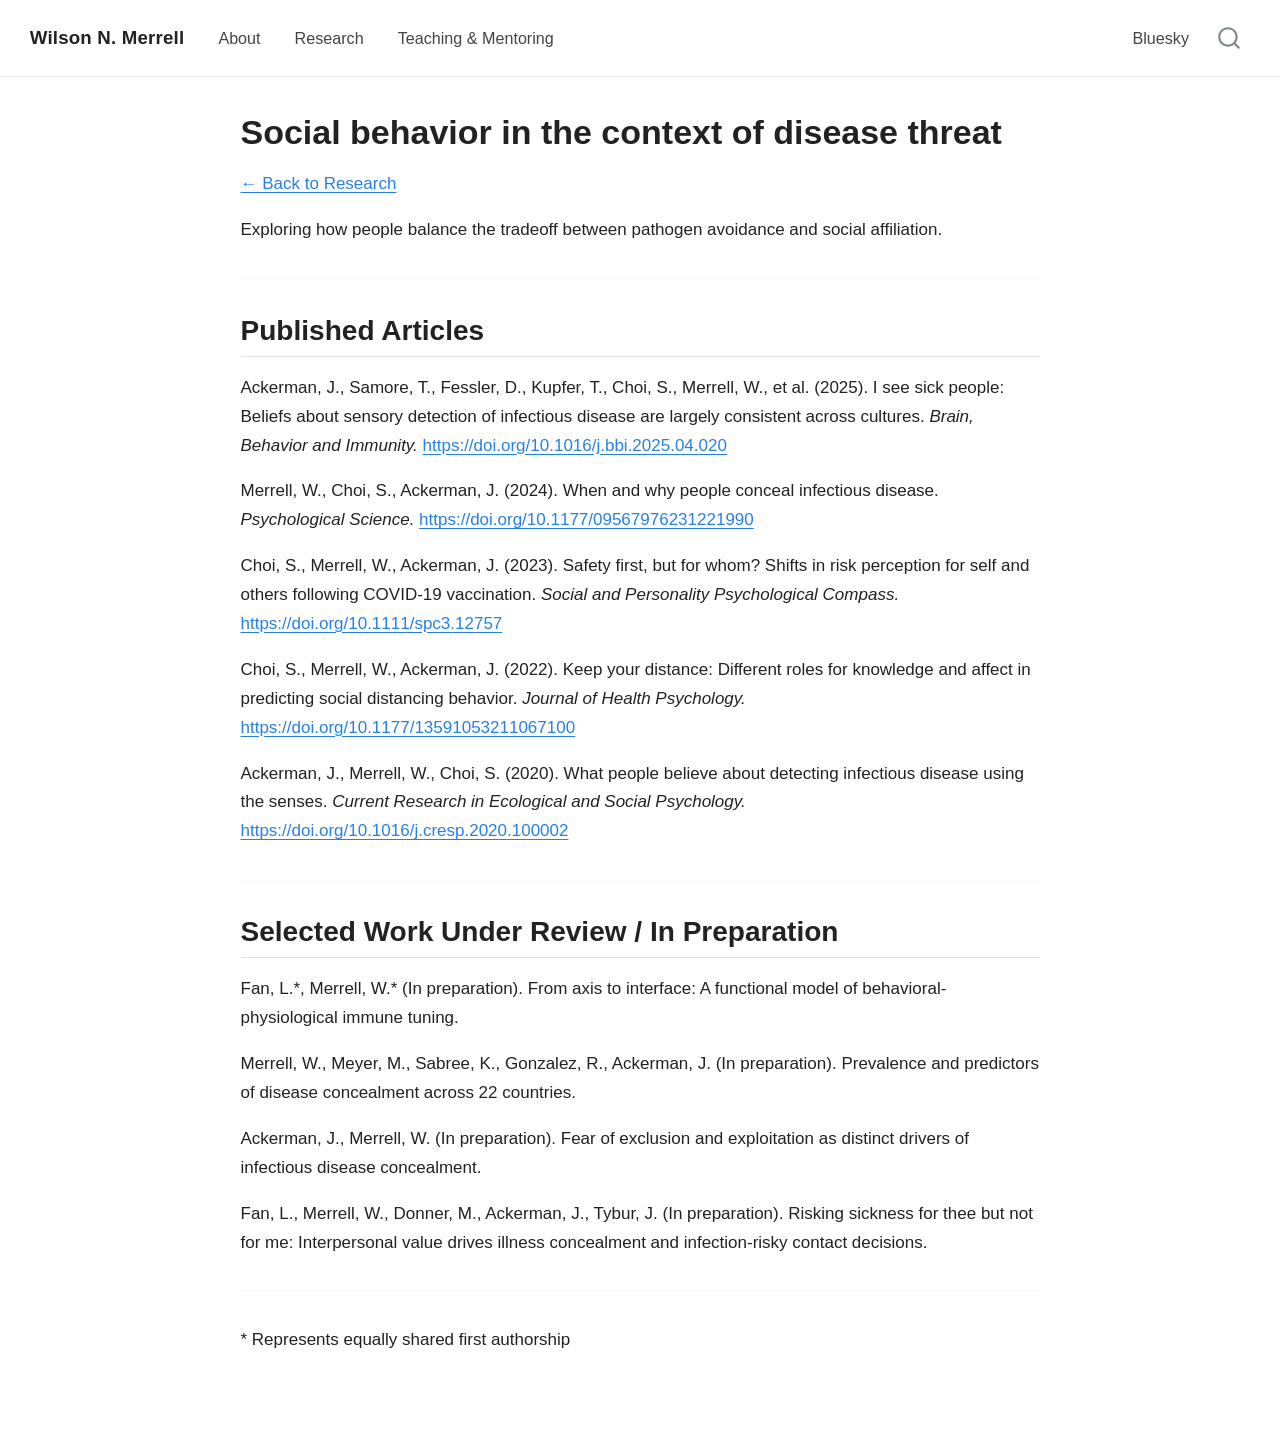
==== infectious-disease.html @ 4574ea26 "Initial gh-pages deployment" ====
<!DOCTYPE html>
<html xmlns="http://www.w3.org/1999/xhtml" lang="en" xml:lang="en"><head>

<meta charset="utf-8">
<meta name="generator" content="quarto-1.9.35">

<meta name="viewport" content="width=device-width, initial-scale=1.0, user-scalable=yes">


<title>Social behavior in the context of disease threat – Wilson N. Merrell</title>
<style>
/* Default styles provided by pandoc.
** See https://pandoc.org/MANUAL.html#variables-for-html for config info.
*/
code{white-space: pre-wrap;}
span.smallcaps{font-variant: small-caps;}
div.columns{display: flex; gap: min(4vw, 1.5em);}
div.column{flex: auto; overflow-x: auto;}
div.hanging-indent{margin-left: 1.5em; text-indent: -1.5em;}
ul.task-list{list-style: none;}
ul.task-list li input[type="checkbox"] {
  width: 0.8em;
  margin: 0 0.8em 0.2em -1em; /* quarto-specific, see https://github.com/quarto-dev/quarto-cli/issues/4556 */ 
  vertical-align: middle;
}
</style>


<script src="site_libs/quarto-nav/quarto-nav.js"></script>
<script src="site_libs/quarto-nav/headroom.min.js"></script>
<script src="site_libs/clipboard/clipboard.min.js"></script>
<script src="site_libs/quarto-search/autocomplete.umd.js"></script>
<script src="site_libs/quarto-search/fuse.min.js"></script>
<script src="site_libs/quarto-search/quarto-search.js"></script>
<meta name="quarto:offset" content="./">
<script src="site_libs/quarto-html/quarto.js" type="module"></script>
<script src="site_libs/quarto-html/tabsets/tabsets.js" type="module"></script>
<script src="site_libs/quarto-html/popper.min.js"></script>
<script src="site_libs/quarto-html/tippy.umd.min.js"></script>
<script src="site_libs/quarto-html/anchor.min.js"></script>
<link href="site_libs/quarto-html/tippy.css" rel="stylesheet">
<link href="site_libs/quarto-html/quarto-syntax-highlighting-46f66b053e56abd73bb6e954d61a315b.css" rel="stylesheet" id="quarto-text-highlighting-styles">
<script src="site_libs/bootstrap/bootstrap.min.js"></script>
<link href="site_libs/bootstrap/bootstrap-icons.css" rel="stylesheet">
<link href="site_libs/bootstrap/bootstrap-e49bfbbc2a5568e0c3f49c295171dcce.min.css" rel="stylesheet" append-hash="true" id="quarto-bootstrap" data-mode="light">
<script id="quarto-search-options" type="application/json">{
  "location": "navbar",
  "copy-button": false,
  "collapse-after": 3,
  "panel-placement": "end",
  "type": "overlay",
  "limit": 50,
  "keyboard-shortcut": [
    "f",
    "/",
    "s"
  ],
  "show-item-context": false,
  "language": {
    "search-no-results-text": "No results",
    "search-matching-documents-text": "matching documents",
    "search-copy-link-title": "Copy link to search",
    "search-hide-matches-text": "Hide additional matches",
    "search-more-match-text": "more match in this document",
    "search-more-matches-text": "more matches in this document",
    "search-clear-button-title": "Clear",
    "search-text-placeholder": "",
    "search-detached-cancel-button-title": "Cancel",
    "search-submit-button-title": "Submit",
    "search-label": "Search"
  }
}</script>


<link rel="stylesheet" href="styles.css">
</head>

<body class="nav-fixed fullcontent quarto-light">

<div id="quarto-search-results"></div>
  <header id="quarto-header" class="headroom fixed-top">
    <nav class="navbar navbar-expand-lg " data-bs-theme="dark">
      <div class="navbar-container container-fluid">
      <div class="navbar-brand-container mx-auto">
    <a class="navbar-brand" href="./index.html">
    <span class="navbar-title">Wilson N. Merrell</span>
    </a>
  </div>
            <div id="quarto-search" class="" title="Search"></div>
          <button class="navbar-toggler" type="button" data-bs-toggle="collapse" data-bs-target="#navbarCollapse" aria-controls="navbarCollapse" role="menu" aria-expanded="false" aria-label="Toggle navigation" onclick="if (window.quartoToggleHeadroom) { window.quartoToggleHeadroom(); }">
  <span class="navbar-toggler-icon"></span>
</button>
          <div class="collapse navbar-collapse" id="navbarCollapse">
            <ul class="navbar-nav navbar-nav-scroll me-auto">
  <li class="nav-item">
    <a class="nav-link" href="./index.html"> 
<span class="menu-text">About</span></a>
  </li>  
  <li class="nav-item">
    <a class="nav-link" href="./research.html"> 
<span class="menu-text">Research</span></a>
  </li>  
  <li class="nav-item">
    <a class="nav-link" href="./teaching-mentoring.html"> 
<span class="menu-text">Teaching &amp; Mentoring</span></a>
  </li>  
</ul>
            <ul class="navbar-nav navbar-nav-scroll ms-auto">
  <li class="nav-item">
    <a class="nav-link" href="https://bsky.app/profile/wilsonmerrell.bsky.social"> 
<span class="menu-text">Bluesky</span></a>
  </li>  
</ul>
          </div> <!-- /navcollapse -->
            <div class="quarto-navbar-tools">
</div>
      </div> <!-- /container-fluid -->
    </nav>
</header>
<!-- content -->
<div id="quarto-content" class="quarto-container page-columns page-rows-contents page-layout-article page-navbar">
<!-- sidebar -->
<!-- margin-sidebar -->
    
<!-- main -->
<main class="content" id="quarto-document-content">

<header id="title-block-header" class="quarto-title-block default">
<div class="quarto-title">
<h1 class="title">Social behavior in the context of disease threat</h1>
</div>



<div class="quarto-title-meta">

    
  
    
  </div>
  


</header>


<p><a href="./research.html">← Back to Research</a></p>
<p>Exploring how people balance the tradeoff between pathogen avoidance and social affiliation.</p>
<hr>
<section id="published-articles" class="level2">
<h2 class="anchored" data-anchor-id="published-articles">Published Articles</h2>
<p>Ackerman, J., Samore, T., Fessler, D., Kupfer, T., Choi, S., Merrell, W., et al.&nbsp;(2025). I see sick people: Beliefs about sensory detection of infectious disease are largely consistent across cultures. <em>Brain, Behavior and Immunity.</em> <a href="https://doi.org/10.1016/j.bbi.2025.04.020" class="uri">https://doi.org/10.1016/j.bbi.2025.04.020</a></p>
<p>Merrell, W., Choi, S., Ackerman, J. (2024). When and why people conceal infectious disease. <em>Psychological Science.</em> <a href="https://doi.org/10.1177/09567976231221990" class="uri">https://doi.org/10.1177/09567976231221990</a></p>
<p>Choi, S., Merrell, W., Ackerman, J. (2023). Safety first, but for whom? Shifts in risk perception for self and others following COVID-19 vaccination. <em>Social and Personality Psychological Compass.</em> <a href="https://doi.org/10.1111/spc3.12757" class="uri">https://doi.org/10.1111/spc3.12757</a></p>
<p>Choi, S., Merrell, W., Ackerman, J. (2022). Keep your distance: Different roles for knowledge and affect in predicting social distancing behavior. <em>Journal of Health Psychology.</em> <a href="https://doi.org/10.1177/13591053211067100" class="uri">https://doi.org/10.1177/13591053211067100</a></p>
<p>Ackerman, J., Merrell, W., Choi, S. (2020). What people believe about detecting infectious disease using the senses. <em>Current Research in Ecological and Social Psychology.</em> <a href="https://doi.org/10.1016/j.cresp.2020.100002" class="uri">https://doi.org/10.1016/j.cresp.2020.100002</a></p>
<hr>
</section>
<section id="selected-work-under-review-in-preparation" class="level2">
<h2 class="anchored" data-anchor-id="selected-work-under-review-in-preparation">Selected Work Under Review / In Preparation</h2>
<p>Fan, L.*, Merrell, W.* (In preparation). From axis to interface: A functional model of behavioral-physiological immune tuning.</p>
<p>Merrell, W., Meyer, M., Sabree, K., Gonzalez, R., Ackerman, J. (In preparation). Prevalence and predictors of disease concealment across 22 countries.</p>
<p>Ackerman, J., Merrell, W. (In preparation). Fear of exclusion and exploitation as distinct drivers of infectious disease concealment.</p>
<p>Fan, L., Merrell, W., Donner, M., Ackerman, J., Tybur, J. (In preparation). Risking sickness for thee but not for me: Interpersonal value drives illness concealment and infection-risky contact decisions.</p>
<hr>
<p>* Represents equally shared first authorship</p>


</section>

</main> <!-- /main -->
<script id="quarto-html-after-body" type="application/javascript">
  window.document.addEventListener("DOMContentLoaded", function (event) {
    const icon = "";
    const anchorJS = new window.AnchorJS();
    anchorJS.options = {
      placement: 'right',
      icon: icon
    };
    anchorJS.add('.anchored');
    const isCodeAnnotation = (el) => {
      for (const clz of el.classList) {
        if (clz.startsWith('code-annotation-')) {                     
          return true;
        }
      }
      return false;
    }
    const onCopySuccess = function(e) {
      // button target
      const button = e.trigger;
      // don't keep focus
      button.blur();
      // flash "checked"
      button.classList.add('code-copy-button-checked');
      var currentTitle = button.getAttribute("title");
      button.setAttribute("title", "Copied!");
      let tooltip;
      if (window.bootstrap) {
        button.setAttribute("data-bs-toggle", "tooltip");
        button.setAttribute("data-bs-placement", "left");
        button.setAttribute("data-bs-title", "Copied!");
        tooltip = new bootstrap.Tooltip(button, 
          { trigger: "manual", 
            customClass: "code-copy-button-tooltip",
            offset: [0, -8]});
        tooltip.show();    
      }
      setTimeout(function() {
        if (tooltip) {
          tooltip.hide();
          button.removeAttribute("data-bs-title");
          button.removeAttribute("data-bs-toggle");
          button.removeAttribute("data-bs-placement");
        }
        button.setAttribute("title", currentTitle);
        button.classList.remove('code-copy-button-checked');
      }, 1000);
      // clear code selection
      e.clearSelection();
    }
    const getTextToCopy = function(trigger) {
      const outerScaffold = trigger.parentElement.cloneNode(true);
      const codeEl = outerScaffold.querySelector('code');
      for (const childEl of codeEl.children) {
        if (isCodeAnnotation(childEl)) {
          childEl.remove();
        }
      }
      return codeEl.innerText;
    }
    const clipboard = new window.ClipboardJS('.code-copy-button:not([data-in-quarto-modal])', {
      text: getTextToCopy
    });
    clipboard.on('success', onCopySuccess);
    if (window.document.getElementById('quarto-embedded-source-code-modal')) {
      const clipboardModal = new window.ClipboardJS('.code-copy-button[data-in-quarto-modal]', {
        text: getTextToCopy,
        container: window.document.getElementById('quarto-embedded-source-code-modal')
      });
      clipboardModal.on('success', onCopySuccess);
    }
      var localhostRegex = new RegExp(/^(?:http|https):\/\/localhost\:?[0-9]*\//);
      var mailtoRegex = new RegExp(/^mailto:/);
        var filterRegex = new RegExp('/' + window.location.host + '/');
      var isInternal = (href) => {
          return filterRegex.test(href) || localhostRegex.test(href) || mailtoRegex.test(href);
      }
      // Inspect non-navigation links and adorn them if external
     var links = window.document.querySelectorAll('a[href]:not(.nav-link):not(.navbar-brand):not(.toc-action):not(.sidebar-link):not(.sidebar-item-toggle):not(.pagination-link):not(.no-external):not([aria-hidden]):not(.dropdown-item):not(.quarto-navigation-tool):not(.about-link)');
      for (var i=0; i<links.length; i++) {
        const link = links[i];
        if (!isInternal(link.href)) {
          // undo the damage that might have been done by quarto-nav.js in the case of
          // links that we want to consider external
          if (link.dataset.originalHref !== undefined) {
            link.href = link.dataset.originalHref;
          }
        }
      }
    function tippyHover(el, contentFn, onTriggerFn, onUntriggerFn) {
      const config = {
        allowHTML: true,
        maxWidth: 500,
        delay: 100,
        arrow: false,
        appendTo: function(el) {
            return el.parentElement;
        },
        interactive: true,
        interactiveBorder: 10,
        theme: 'quarto',
        placement: 'bottom-start',
      };
      if (contentFn) {
        config.content = contentFn;
      }
      if (onTriggerFn) {
        config.onTrigger = onTriggerFn;
      }
      if (onUntriggerFn) {
        config.onUntrigger = onUntriggerFn;
      }
      window.tippy(el, config); 
    }
    const noterefs = window.document.querySelectorAll('a[role="doc-noteref"]');
    for (var i=0; i<noterefs.length; i++) {
      const ref = noterefs[i];
      tippyHover(ref, function() {
        // use id or data attribute instead here
        let href = ref.getAttribute('data-footnote-href') || ref.getAttribute('href');
        try { href = new URL(href).hash; } catch {}
        const id = href.replace(/^#\/?/, "");
        const note = window.document.getElementById(id);
        if (note) {
          return note.innerHTML;
        } else {
          return "";
        }
      });
    }
    const xrefs = window.document.querySelectorAll('a.quarto-xref');
    const processXRef = (id, note) => {
      // Strip column container classes
      const stripColumnClz = (el) => {
        el.classList.remove("page-full", "page-columns");
        if (el.children) {
          for (const child of el.children) {
            stripColumnClz(child);
          }
        }
      }
      stripColumnClz(note)
      if (id === null || id.startsWith('sec-')) {
        // Special case sections, only their first couple elements
        const container = document.createElement("div");
        if (note.children && note.children.length > 2) {
          container.appendChild(note.children[0].cloneNode(true));
          for (let i = 1; i < note.children.length; i++) {
            const child = note.children[i];
            if (child.tagName === "P" && child.innerText === "") {
              continue;
            } else {
              container.appendChild(child.cloneNode(true));
              break;
            }
          }
          if (window.Quarto?.typesetMath) {
            window.Quarto.typesetMath(container);
          }
          return container.innerHTML
        } else {
          if (window.Quarto?.typesetMath) {
            window.Quarto.typesetMath(note);
          }
          return note.innerHTML;
        }
      } else {
        // Remove any anchor links if they are present
        const anchorLink = note.querySelector('a.anchorjs-link');
        if (anchorLink) {
          anchorLink.remove();
        }
        if (window.Quarto?.typesetMath) {
          window.Quarto.typesetMath(note);
        }
        if (note.classList.contains("callout")) {
          return note.outerHTML;
        } else {
          return note.innerHTML;
        }
      }
    }
    for (var i=0; i<xrefs.length; i++) {
      const xref = xrefs[i];
      tippyHover(xref, undefined, function(instance) {
        instance.disable();
        let url = xref.getAttribute('href');
        let hash = undefined; 
        if (url.startsWith('#')) {
          hash = url;
        } else {
          try { hash = new URL(url).hash; } catch {}
        }
        if (hash) {
          const id = hash.replace(/^#\/?/, "");
          const note = window.document.getElementById(id);
          if (note !== null) {
            try {
              const html = processXRef(id, note.cloneNode(true));
              instance.setContent(html);
            } finally {
              instance.enable();
              instance.show();
            }
          } else {
            // See if we can fetch this
            fetch(url.split('#')[0])
            .then(res => res.text())
            .then(html => {
              const parser = new DOMParser();
              const htmlDoc = parser.parseFromString(html, "text/html");
              const note = htmlDoc.getElementById(id);
              if (note !== null) {
                const html = processXRef(id, note);
                instance.setContent(html);
              } 
            }).finally(() => {
              instance.enable();
              instance.show();
            });
          }
        } else {
          // See if we can fetch a full url (with no hash to target)
          // This is a special case and we should probably do some content thinning / targeting
          fetch(url)
          .then(res => res.text())
          .then(html => {
            const parser = new DOMParser();
            const htmlDoc = parser.parseFromString(html, "text/html");
            const note = htmlDoc.querySelector('main.content');
            if (note !== null) {
              // This should only happen for chapter cross references
              // (since there is no id in the URL)
              // remove the first header
              if (note.children.length > 0 && note.children[0].tagName === "HEADER") {
                note.children[0].remove();
              }
              const html = processXRef(null, note);
              instance.setContent(html);
            } 
          }).finally(() => {
            instance.enable();
            instance.show();
          });
        }
      }, function(instance) {
      });
    }
        let selectedAnnoteEl;
        const selectorForAnnotation = ( cell, annotation) => {
          let cellAttr = 'data-code-cell="' + cell + '"';
          let lineAttr = 'data-code-annotation="' +  annotation + '"';
          const selector = 'span[' + cellAttr + '][' + lineAttr + ']';
          return selector;
        }
        const selectCodeLines = (annoteEl) => {
          const doc = window.document;
          const targetCell = annoteEl.getAttribute("data-target-cell");
          const targetAnnotation = annoteEl.getAttribute("data-target-annotation");
          const annoteSpan = window.document.querySelector(selectorForAnnotation(targetCell, targetAnnotation));
          const lines = annoteSpan.getAttribute("data-code-lines").split(",");
          const lineIds = lines.map((line) => {
            return targetCell + "-" + line;
          })
          let top = null;
          let height = null;
          let parent = null;
          if (lineIds.length > 0) {
              //compute the position of the single el (top and bottom and make a div)
              const el = window.document.getElementById(lineIds[0]);
              top = el.offsetTop;
              height = el.offsetHeight;
              parent = el.parentElement.parentElement;
            if (lineIds.length > 1) {
              const lastEl = window.document.getElementById(lineIds[lineIds.length - 1]);
              const bottom = lastEl.offsetTop + lastEl.offsetHeight;
              height = bottom - top;
            }
            if (top !== null && height !== null && parent !== null) {
              // cook up a div (if necessary) and position it 
              let div = window.document.getElementById("code-annotation-line-highlight");
              if (div === null) {
                div = window.document.createElement("div");
                div.setAttribute("id", "code-annotation-line-highlight");
                div.style.position = 'absolute';
                parent.appendChild(div);
              }
              div.style.top = top - 2 + "px";
              div.style.height = height + 4 + "px";
              div.style.left = 0;
              let gutterDiv = window.document.getElementById("code-annotation-line-highlight-gutter");
              if (gutterDiv === null) {
                gutterDiv = window.document.createElement("div");
                gutterDiv.setAttribute("id", "code-annotation-line-highlight-gutter");
                gutterDiv.style.position = 'absolute';
                const codeCell = window.document.getElementById(targetCell);
                const gutter = codeCell.querySelector('.code-annotation-gutter');
                gutter.appendChild(gutterDiv);
              }
              gutterDiv.style.top = top - 2 + "px";
              gutterDiv.style.height = height + 4 + "px";
            }
            selectedAnnoteEl = annoteEl;
          }
        };
        const unselectCodeLines = () => {
          const elementsIds = ["code-annotation-line-highlight", "code-annotation-line-highlight-gutter"];
          elementsIds.forEach((elId) => {
            const div = window.document.getElementById(elId);
            if (div) {
              div.remove();
            }
          });
          selectedAnnoteEl = undefined;
        };
          // Handle positioning of the toggle
      window.addEventListener(
        "resize",
        throttle(() => {
          elRect = undefined;
          if (selectedAnnoteEl) {
            selectCodeLines(selectedAnnoteEl);
          }
        }, 10)
      );
      function throttle(fn, ms) {
      let throttle = false;
      let timer;
        return (...args) => {
          if(!throttle) { // first call gets through
              fn.apply(this, args);
              throttle = true;
          } else { // all the others get throttled
              if(timer) clearTimeout(timer); // cancel #2
              timer = setTimeout(() => {
                fn.apply(this, args);
                timer = throttle = false;
              }, ms);
          }
        };
      }
        // Attach click handler to the DT
        const annoteDls = window.document.querySelectorAll('dt[data-target-cell]');
        for (const annoteDlNode of annoteDls) {
          annoteDlNode.addEventListener('click', (event) => {
            const clickedEl = event.target;
            if (clickedEl !== selectedAnnoteEl) {
              unselectCodeLines();
              const activeEl = window.document.querySelector('dt[data-target-cell].code-annotation-active');
              if (activeEl) {
                activeEl.classList.remove('code-annotation-active');
              }
              selectCodeLines(clickedEl);
              clickedEl.classList.add('code-annotation-active');
            } else {
              // Unselect the line
              unselectCodeLines();
              clickedEl.classList.remove('code-annotation-active');
            }
          });
        }
    const findCites = (el) => {
      const parentEl = el.parentElement;
      if (parentEl) {
        const cites = parentEl.dataset.cites;
        if (cites) {
          return {
            el,
            cites: cites.split(' ')
          };
        } else {
          return findCites(el.parentElement)
        }
      } else {
        return undefined;
      }
    };
    var bibliorefs = window.document.querySelectorAll('a[role="doc-biblioref"]');
    for (var i=0; i<bibliorefs.length; i++) {
      const ref = bibliorefs[i];
      const citeInfo = findCites(ref);
      if (citeInfo) {
        tippyHover(citeInfo.el, function() {
          var popup = window.document.createElement('div');
          citeInfo.cites.forEach(function(cite) {
            var citeDiv = window.document.createElement('div');
            citeDiv.classList.add('hanging-indent');
            citeDiv.classList.add('csl-entry');
            var biblioDiv = window.document.getElementById('ref-' + cite);
            if (biblioDiv) {
              citeDiv.innerHTML = biblioDiv.innerHTML;
            }
            popup.appendChild(citeDiv);
          });
          return popup.innerHTML;
        });
      }
    }
  });
  </script>
</div> <!-- /content -->




</body></html>
---- site_libs/quarto-html/tippy.css ----
.tippy-box[data-animation=fade][data-state=hidden]{opacity:0}[data-tippy-root]{max-width:calc(100vw - 10px)}.tippy-box{position:relative;background-color:#333;color:#fff;border-radius:4px;font-size:14px;line-height:1.4;white-space:normal;outline:0;transition-property:transform,visibility,opacity}.tippy-box[data-placement^=top]>.tippy-arrow{bottom:0}.tippy-box[data-placement^=top]>.tippy-arrow:before{bottom:-7px;left:0;border-width:8px 8px 0;border-top-color:initial;transform-origin:center top}.tippy-box[data-placement^=bottom]>.tippy-arrow{top:0}.tippy-box[data-placement^=bottom]>.tippy-arrow:before{top:-7px;left:0;border-width:0 8px 8px;border-bottom-color:initial;transform-origin:center bottom}.tippy-box[data-placement^=left]>.tippy-arrow{right:0}.tippy-box[data-placement^=left]>.tippy-arrow:before{border-width:8px 0 8px 8px;border-left-color:initial;right:-7px;transform-origin:center left}.tippy-box[data-placement^=right]>.tippy-arrow{left:0}.tippy-box[data-placement^=right]>.tippy-arrow:before{left:-7px;border-width:8px 8px 8px 0;border-right-color:initial;transform-origin:center right}.tippy-box[data-inertia][data-state=visible]{transition-timing-function:cubic-bezier(.54,1.5,.38,1.11)}.tippy-arrow{width:16px;height:16px;color:#333}.tippy-arrow:before{content:"";position:absolute;border-color:transparent;border-style:solid}.tippy-content{position:relative;padding:5px 9px;z-index:1}
---- site_libs/quarto-html/quarto-syntax-highlighting-46f66b053e56abd73bb6e954d61a315b.css ----
/* quarto syntax highlight colors */
:root {
  --quarto-hl-ot-color: #003B4F;
  --quarto-hl-at-color: #657422;
  --quarto-hl-ss-color: #20794D;
  --quarto-hl-an-color: #5E5E5E;
  --quarto-hl-fu-color: #4758AB;
  --quarto-hl-st-color: #20794D;
  --quarto-hl-cf-color: #003B4F;
  --quarto-hl-op-color: #5E5E5E;
  --quarto-hl-er-color: #AD0000;
  --quarto-hl-bn-color: #AD0000;
  --quarto-hl-al-color: #AD0000;
  --quarto-hl-va-color: #111111;
  --quarto-hl-bu-color: inherit;
  --quarto-hl-ex-color: inherit;
  --quarto-hl-pp-color: #AD0000;
  --quarto-hl-in-color: #5E5E5E;
  --quarto-hl-vs-color: #20794D;
  --quarto-hl-wa-color: #5E5E5E;
  --quarto-hl-do-color: #5E5E5E;
  --quarto-hl-im-color: #00769E;
  --quarto-hl-ch-color: #20794D;
  --quarto-hl-dt-color: #AD0000;
  --quarto-hl-fl-color: #AD0000;
  --quarto-hl-co-color: #5E5E5E;
  --quarto-hl-cv-color: #5E5E5E;
  --quarto-hl-cn-color: #8f5902;
  --quarto-hl-sc-color: #5E5E5E;
  --quarto-hl-dv-color: #AD0000;
  --quarto-hl-kw-color: #003B4F;
}

/* other quarto variables */
:root {
  --quarto-font-monospace: SFMono-Regular, Menlo, Monaco, Consolas, "Liberation Mono", "Courier New", monospace;
}

/* syntax highlight based on Pandoc's rules */
pre > code.sourceCode > span {
  color: #003B4F;
}

code.sourceCode > span {
  color: #003B4F;
}

div.sourceCode,
div.sourceCode pre.sourceCode {
  color: #003B4F;
}

/* Normal */
code span {
  color: #003B4F;
}

/* Alert */
code span.al {
  color: #AD0000;
  font-style: inherit;
}

/* Annotation */
code span.an {
  color: #5E5E5E;
  font-style: inherit;
}

/* Attribute */
code span.at {
  color: #657422;
  font-style: inherit;
}

/* BaseN */
code span.bn {
  color: #AD0000;
  font-style: inherit;
}

/* BuiltIn */
code span.bu {
  font-style: inherit;
}

/* ControlFlow */
code span.cf {
  color: #003B4F;
  font-weight: bold;
  font-style: inherit;
}

/* Char */
code span.ch {
  color: #20794D;
  font-style: inherit;
}

/* Constant */
code span.cn {
  color: #8f5902;
  font-style: inherit;
}

/* Comment */
code span.co {
  color: #5E5E5E;
  font-style: inherit;
}

/* CommentVar */
code span.cv {
  color: #5E5E5E;
  font-style: italic;
}

/* Documentation */
code span.do {
  color: #5E5E5E;
  font-style: italic;
}

/* DataType */
code span.dt {
  color: #AD0000;
  font-style: inherit;
}

/* DecVal */
code span.dv {
  color: #AD0000;
  font-style: inherit;
}

/* Error */
code span.er {
  color: #AD0000;
  font-style: inherit;
}

/* Extension */
code span.ex {
  font-style: inherit;
}

/* Float */
code span.fl {
  color: #AD0000;
  font-style: inherit;
}

/* Function */
code span.fu {
  color: #4758AB;
  font-style: inherit;
}

/* Import */
code span.im {
  color: #00769E;
  font-style: inherit;
}

/* Information */
code span.in {
  color: #5E5E5E;
  font-style: inherit;
}

/* Keyword */
code span.kw {
  color: #003B4F;
  font-weight: bold;
  font-style: inherit;
}

/* Operator */
code span.op {
  color: #5E5E5E;
  font-style: inherit;
}

/* Other */
code span.ot {
  color: #003B4F;
  font-style: inherit;
}

/* Preprocessor */
code span.pp {
  color: #AD0000;
  font-style: inherit;
}

/* SpecialChar */
code span.sc {
  color: #5E5E5E;
  font-style: inherit;
}

/* SpecialString */
code span.ss {
  color: #20794D;
  font-style: inherit;
}

/* String */
code span.st {
  color: #20794D;
  font-style: inherit;
}

/* Variable */
code span.va {
  color: #111111;
  font-style: inherit;
}

/* VerbatimString */
code span.vs {
  color: #20794D;
  font-style: inherit;
}

/* Warning */
code span.wa {
  color: #5E5E5E;
  font-style: italic;
}

.prevent-inlining {
  content: "</";
}

/*# sourceMappingURL=5022ed312398f59a55adce476d7327af.css.map */
---- styles.css ----
/* ─── Typography & Body ─────────────────────────────────────────── */
body {
  font-family: "Helvetica Neue", Helvetica, Arial, sans-serif;
  font-size: 1rem;
  line-height: 1.7;
  color: #222;
}

/* ─── Navbar ────────────────────────────────────────────────────── */
.navbar {
  border-bottom: 1px solid #e8e8e8;
  padding: 1rem 1.5rem;
}

.navbar-brand {
  font-weight: 600;
  font-size: 1.1rem;
  letter-spacing: 0.01em;
  color: #222 !important;
}

.navbar-nav .nav-link {
  color: #444 !important;
  font-size: 0.95rem;
  padding: 0 1rem !important;
}

.navbar-nav .nav-link:hover,
.navbar-nav .nav-link.active {
  color: #000 !important;
}

/* ─── About / Home page (trestles template) ─────────────────────── */
#quarto-content .about-entity .about-image {
  border-radius: 6px;
  max-width: 100%;
  object-fit: cover;
}

.about-entity .about-links {
  margin-top: 1rem;
}

.about-link {
  border: 1px solid #ccc;
  color: #333 !important;
  border-radius: 4px;
  font-size: 0.875rem;
}

.about-link:hover {
  background-color: #f5f5f5;
  border-color: #999;
}

/* ─── Research grid ─────────────────────────────────────────────── */
.research-grid {
  display: grid;
  grid-template-columns: repeat(auto-fit, minmax(280px, 1fr));
  gap: 2.5rem;
  margin-top: 1.5rem;
}

.research-card {
  border: 1px solid #e8e8e8;
  border-radius: 6px;
  overflow: hidden;
  transition: box-shadow 0.2s ease;
}

.research-card:hover {
  box-shadow: 0 4px 16px rgba(0, 0, 0, 0.08);
}

.research-card img {
  width: 100%;
  height: 200px;
  object-fit: cover;
  display: block;
}

.research-card h3,
.research-card p,
.research-card a {
  padding: 0 1.25rem;
}

.research-card h3 {
  margin-top: 1rem;
  font-size: 1.05rem;
  font-weight: 600;
}

.research-card h3 a {
  padding: 0;
  color: #222;
  text-decoration: none;
}

.research-card h3 a:hover {
  color: #2780e3;
}

.research-card p:last-child {
  padding-bottom: 1.25rem;
}

/* ─── Publication lists ─────────────────────────────────────────── */
.quarto-title-block {
  margin-bottom: 1.5rem;
}

p + p {
  margin-top: 0.25rem;
}

/* Back-link styling */
a[href="research.qmd"] {
  font-size: 0.9rem;
  color: #555;
  text-decoration: none;
}

a[href="research.qmd"]:hover {
  color: #2780e3;
}

/* ─── General link colors ────────────────────────────────────────── */
a {
  color: #2780e3;
}

a:hover {
  color: #1a5fad;
}

/* ─── Horizontal rules ──────────────────────────────────────────── */
hr {
  border: none;
  border-top: 1px solid #e8e8e8;
  margin: 2rem 0;
}

/* ─── Footer ────────────────────────────────────────────────────── */
.nav-footer {
  border-top: 1px solid #e8e8e8;
  font-size: 0.8rem;
  color: #888;
}
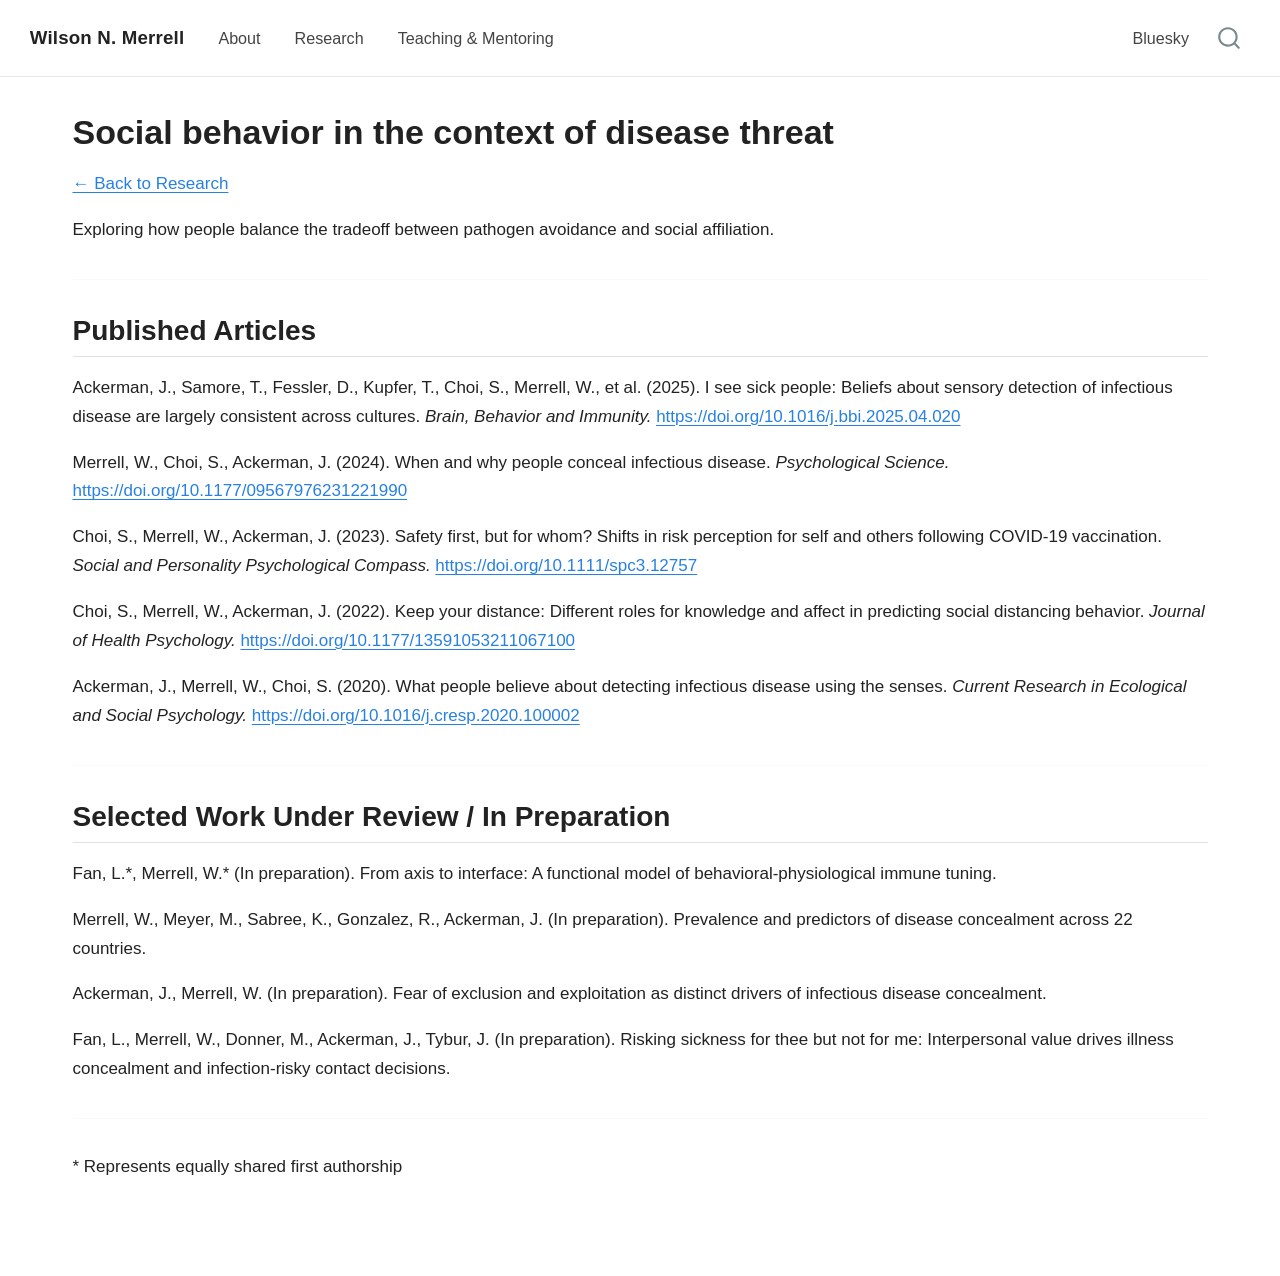
==== commit 28dc016b: "Built site for gh-pages" ====
--- a/infectious-disease.html
+++ b/infectious-disease.html
@@ -2,7 +2,7 @@
 <html xmlns="http://www.w3.org/1999/xhtml" lang="en" xml:lang="en"><head>
 
 <meta charset="utf-8">
-<meta name="generator" content="quarto-1.9.35">
+<meta name="generator" content="quarto-1.9.38">
 
 <meta name="viewport" content="width=device-width, initial-scale=1.0, user-scalable=yes">
 
@@ -39,10 +39,10 @@
 <script src="site_libs/quarto-html/tippy.umd.min.js"></script>
 <script src="site_libs/quarto-html/anchor.min.js"></script>
 <link href="site_libs/quarto-html/tippy.css" rel="stylesheet">
-<link href="site_libs/quarto-html/quarto-syntax-highlighting-46f66b053e56abd73bb6e954d61a315b.css" rel="stylesheet" id="quarto-text-highlighting-styles">
+<link href="site_libs/quarto-html/quarto-syntax-highlighting-15634bcf2e68342d4ad2dfa704d543f6.css" rel="stylesheet" id="quarto-text-highlighting-styles">
 <script src="site_libs/bootstrap/bootstrap.min.js"></script>
 <link href="site_libs/bootstrap/bootstrap-icons.css" rel="stylesheet">
-<link href="site_libs/bootstrap/bootstrap-e49bfbbc2a5568e0c3f49c295171dcce.min.css" rel="stylesheet" append-hash="true" id="quarto-bootstrap" data-mode="light">
+<link href="site_libs/bootstrap/bootstrap-f0dd5960478d04111a95c2d0554c91bf.min.css" rel="stylesheet" append-hash="true" id="quarto-bootstrap" data-mode="light">
 <script id="quarto-search-options" type="application/json">{
   "location": "navbar",
   "copy-button": false,
@@ -75,7 +75,7 @@
 <link rel="stylesheet" href="styles.css">
 </head>
 
-<body class="nav-fixed fullcontent quarto-light">
+<body class="nav-fixed quarto-light">
 
 <div id="quarto-search-results"></div>
   <header id="quarto-header" class="headroom fixed-top">
@@ -118,12 +118,12 @@
     </nav>
 </header>
 <!-- content -->
-<div id="quarto-content" class="quarto-container page-columns page-rows-contents page-layout-article page-navbar">
+<div id="quarto-content" class="quarto-container page-columns page-rows-contents page-layout-full page-navbar">
 <!-- sidebar -->
 <!-- margin-sidebar -->
     
 <!-- main -->
-<main class="content" id="quarto-document-content">
+<main class="content column-page" id="quarto-document-content">
 
 <header id="title-block-header" class="quarto-title-block default">
 <div class="quarto-title">
@@ -132,7 +132,7 @@
 
 
 
-<div class="quarto-title-meta">
+<div class="quarto-title-meta column-page">
 
     
   
@@ -242,7 +242,7 @@
     }
       var localhostRegex = new RegExp(/^(?:http|https):\/\/localhost\:?[0-9]*\//);
       var mailtoRegex = new RegExp(/^mailto:/);
-        var filterRegex = new RegExp('/' + window.location.host + '/');
+        var filterRegex = new RegExp("https:\/\/wnmerrell\.github\.io\/personal-website\/");
       var isInternal = (href) => {
           return filterRegex.test(href) || localhostRegex.test(href) || mailtoRegex.test(href);
       }
--- a/site_libs/quarto-html/quarto-syntax-highlighting-15634bcf2e68342d4ad2dfa704d543f6.css
+++ b/site_libs/quarto-html/quarto-syntax-highlighting-15634bcf2e68342d4ad2dfa704d543f6.css
@@ -0,0 +1,236 @@
+/* quarto syntax highlight colors */
+:root {
+  --quarto-hl-ot-color: #003B4F;
+  --quarto-hl-at-color: #657422;
+  --quarto-hl-ss-color: #20794D;
+  --quarto-hl-an-color: #5E5E5E;
+  --quarto-hl-fu-color: #4758AB;
+  --quarto-hl-st-color: #20794D;
+  --quarto-hl-cf-color: #003B4F;
+  --quarto-hl-op-color: #5E5E5E;
+  --quarto-hl-er-color: #AD0000;
+  --quarto-hl-bn-color: #AD0000;
+  --quarto-hl-al-color: #AD0000;
+  --quarto-hl-va-color: #111111;
+  --quarto-hl-bu-color: inherit;
+  --quarto-hl-ex-color: inherit;
+  --quarto-hl-pp-color: #AD0000;
+  --quarto-hl-in-color: #5E5E5E;
+  --quarto-hl-vs-color: #20794D;
+  --quarto-hl-wa-color: #5E5E5E;
+  --quarto-hl-do-color: #5E5E5E;
+  --quarto-hl-im-color: #00769E;
+  --quarto-hl-ch-color: #20794D;
+  --quarto-hl-dt-color: #AD0000;
+  --quarto-hl-fl-color: #AD0000;
+  --quarto-hl-co-color: #5E5E5E;
+  --quarto-hl-cv-color: #5E5E5E;
+  --quarto-hl-cn-color: #8f5902;
+  --quarto-hl-sc-color: #5E5E5E;
+  --quarto-hl-dv-color: #AD0000;
+  --quarto-hl-kw-color: #003B4F;
+}
+
+/* other quarto variables */
+:root {
+  --quarto-font-monospace: SFMono-Regular, Menlo, Monaco, Consolas, "Liberation Mono", "Courier New", monospace;
+}
+
+/* syntax highlight based on Pandoc's rules */
+pre > code.sourceCode > span {
+  color: #003B4F;
+}
+
+code.sourceCode > span {
+  color: #003B4F;
+}
+
+div.sourceCode,
+div.sourceCode pre.sourceCode {
+  color: #003B4F;
+}
+
+/* Normal */
+code span {
+  color: #003B4F;
+}
+
+/* Alert */
+code span.al {
+  color: #AD0000;
+  font-style: inherit;
+}
+
+/* Annotation */
+code span.an {
+  color: #5E5E5E;
+  font-style: inherit;
+}
+
+/* Attribute */
+code span.at {
+  color: #657422;
+  font-style: inherit;
+}
+
+/* BaseN */
+code span.bn {
+  color: #AD0000;
+  font-style: inherit;
+}
+
+/* BuiltIn */
+code span.bu {
+  font-style: inherit;
+}
+
+/* ControlFlow */
+code span.cf {
+  color: #003B4F;
+  font-weight: bold;
+  font-style: inherit;
+}
+
+/* Char */
+code span.ch {
+  color: #20794D;
+  font-style: inherit;
+}
+
+/* Constant */
+code span.cn {
+  color: #8f5902;
+  font-style: inherit;
+}
+
+/* Comment */
+code span.co {
+  color: #5E5E5E;
+  font-style: inherit;
+}
+
+/* CommentVar */
+code span.cv {
+  color: #5E5E5E;
+  font-style: italic;
+}
+
+/* Documentation */
+code span.do {
+  color: #5E5E5E;
+  font-style: italic;
+}
+
+/* DataType */
+code span.dt {
+  color: #AD0000;
+  font-style: inherit;
+}
+
+/* DecVal */
+code span.dv {
+  color: #AD0000;
+  font-style: inherit;
+}
+
+/* Error */
+code span.er {
+  color: #AD0000;
+  font-style: inherit;
+}
+
+/* Extension */
+code span.ex {
+  font-style: inherit;
+}
+
+/* Float */
+code span.fl {
+  color: #AD0000;
+  font-style: inherit;
+}
+
+/* Function */
+code span.fu {
+  color: #4758AB;
+  font-style: inherit;
+}
+
+/* Import */
+code span.im {
+  color: #00769E;
+  font-style: inherit;
+}
+
+/* Information */
+code span.in {
+  color: #5E5E5E;
+  font-style: inherit;
+}
+
+/* Keyword */
+code span.kw {
+  color: #003B4F;
+  font-weight: bold;
+  font-style: inherit;
+}
+
+/* Operator */
+code span.op {
+  color: #5E5E5E;
+  font-style: inherit;
+}
+
+/* Other */
+code span.ot {
+  color: #003B4F;
+  font-style: inherit;
+}
+
+/* Preprocessor */
+code span.pp {
+  color: #AD0000;
+  font-style: inherit;
+}
+
+/* SpecialChar */
+code span.sc {
+  color: #5E5E5E;
+  font-style: inherit;
+}
+
+/* SpecialString */
+code span.ss {
+  color: #20794D;
+  font-style: inherit;
+}
+
+/* String */
+code span.st {
+  color: #20794D;
+  font-style: inherit;
+}
+
+/* Variable */
+code span.va {
+  color: #111111;
+  font-style: inherit;
+}
+
+/* VerbatimString */
+code span.vs {
+  color: #20794D;
+  font-style: inherit;
+}
+
+/* Warning */
+code span.wa {
+  color: #5E5E5E;
+  font-style: italic;
+}
+
+.prevent-inlining {
+  content: "</";
+}
+
+/*# sourceMappingURL=f23921c56f73e400b49028c9186a1aa0.css.map */
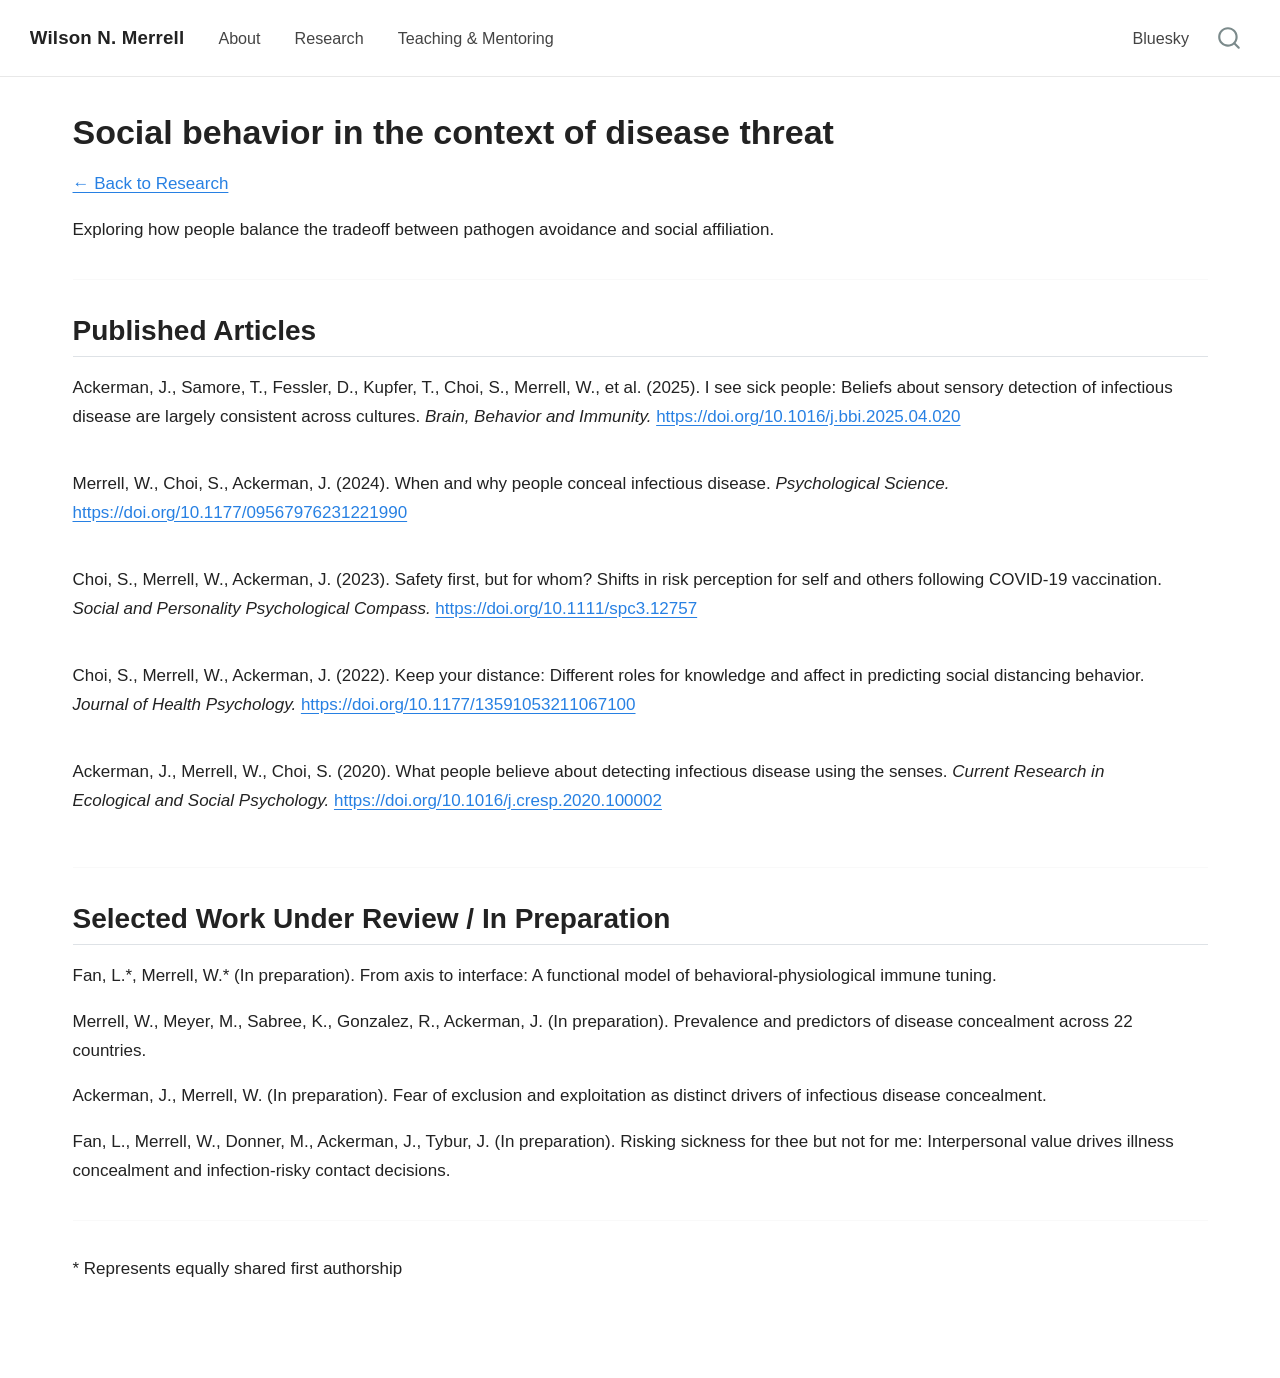
==== commit c39b7a54: "Built site for gh-pages" ====
--- a/infectious-disease.html
+++ b/infectious-disease.html
@@ -149,11 +149,46 @@
 <hr>
 <section id="published-articles" class="level2">
 <h2 class="anchored" data-anchor-id="published-articles">Published Articles</h2>
+<div class="pub-entry">
+<div class="pub-citation">
 <p>Ackerman, J., Samore, T., Fessler, D., Kupfer, T., Choi, S., Merrell, W., et al.&nbsp;(2025). I see sick people: Beliefs about sensory detection of infectious disease are largely consistent across cultures. <em>Brain, Behavior and Immunity.</em> <a href="https://doi.org/10.1016/j.bbi.2025.04.020" class="uri">https://doi.org/10.1016/j.bbi.2025.04.020</a></p>
+</div>
+<div class="altmetric-embed" data-badge-popover="right" data-badge-type="donut" data-doi="10.1016/j.bbi.2025.04.020">
+
+</div>
+</div>
+<div class="pub-entry">
+<div class="pub-citation">
 <p>Merrell, W., Choi, S., Ackerman, J. (2024). When and why people conceal infectious disease. <em>Psychological Science.</em> <a href="https://doi.org/10.1177/09567976231221990" class="uri">https://doi.org/10.1177/09567976231221990</a></p>
+</div>
+<div class="altmetric-embed" data-badge-popover="right" data-badge-type="donut" data-doi="10.1177/09567976231221990">
+
+</div>
+</div>
+<div class="pub-entry">
+<div class="pub-citation">
 <p>Choi, S., Merrell, W., Ackerman, J. (2023). Safety first, but for whom? Shifts in risk perception for self and others following COVID-19 vaccination. <em>Social and Personality Psychological Compass.</em> <a href="https://doi.org/10.1111/spc3.12757" class="uri">https://doi.org/10.1111/spc3.12757</a></p>
+</div>
+<div class="altmetric-embed" data-badge-popover="right" data-badge-type="donut" data-doi="10.1111/spc3.12757">
+
+</div>
+</div>
+<div class="pub-entry">
+<div class="pub-citation">
 <p>Choi, S., Merrell, W., Ackerman, J. (2022). Keep your distance: Different roles for knowledge and affect in predicting social distancing behavior. <em>Journal of Health Psychology.</em> <a href="https://doi.org/10.1177/13591053211067100" class="uri">https://doi.org/10.1177/13591053211067100</a></p>
+</div>
+<div class="altmetric-embed" data-badge-popover="right" data-badge-type="donut" data-doi="10.1177/13591053211067100">
+
+</div>
+</div>
+<div class="pub-entry">
+<div class="pub-citation">
 <p>Ackerman, J., Merrell, W., Choi, S. (2020). What people believe about detecting infectious disease using the senses. <em>Current Research in Ecological and Social Psychology.</em> <a href="https://doi.org/10.1016/j.cresp.2020.100002" class="uri">https://doi.org/10.1016/j.cresp.2020.100002</a></p>
+</div>
+<div class="altmetric-embed" data-badge-popover="right" data-badge-type="donut" data-doi="10.1016/j.cresp.2020.100002">
+
+</div>
+</div>
 <hr>
 </section>
 <section id="selected-work-under-review-in-preparation" class="level2">
@@ -570,6 +605,7 @@
   });
   </script>
 </div> <!-- /content -->
+<script type="text/javascript" src="https://d1bxh8uas1mnw7.cloudfront.net/assets/embed.js"></script>
 
 
 
--- a/styles.css
+++ b/styles.css
@@ -141,6 +141,24 @@
   margin: 2rem 0;
 }
 
+/* ─── Publication entries with Altmetric badges ─────────────────── */
+.pub-entry {
+  display: flex;
+  align-items: flex-start;
+  justify-content: space-between;
+  gap: 1.25rem;
+  margin-bottom: 1.25rem;
+}
+
+.pub-entry .pub-citation {
+  flex: 1;
+}
+
+.pub-entry .altmetric-embed {
+  flex-shrink: 0;
+  margin-top: 0.15rem;
+}
+
 /* ─── Footer ────────────────────────────────────────────────────── */
 .nav-footer {
   border-top: 1px solid #e8e8e8;
